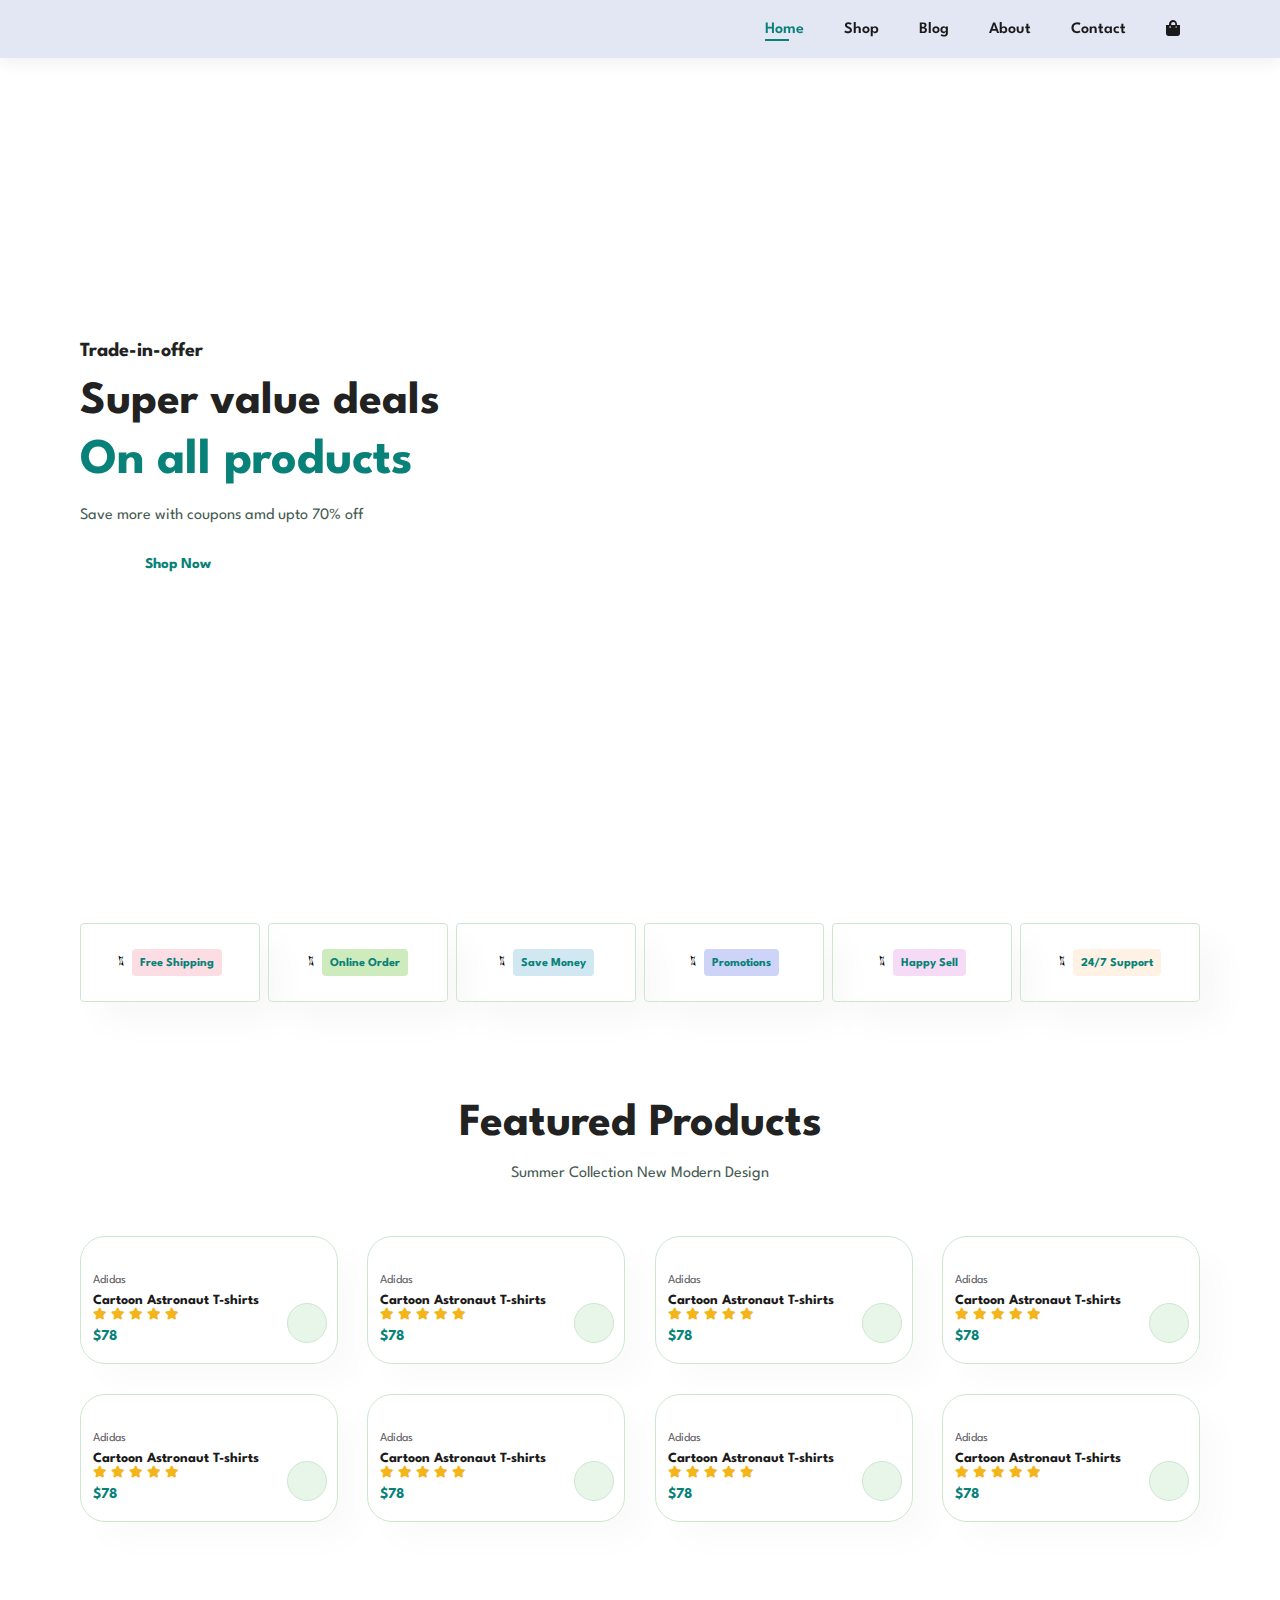
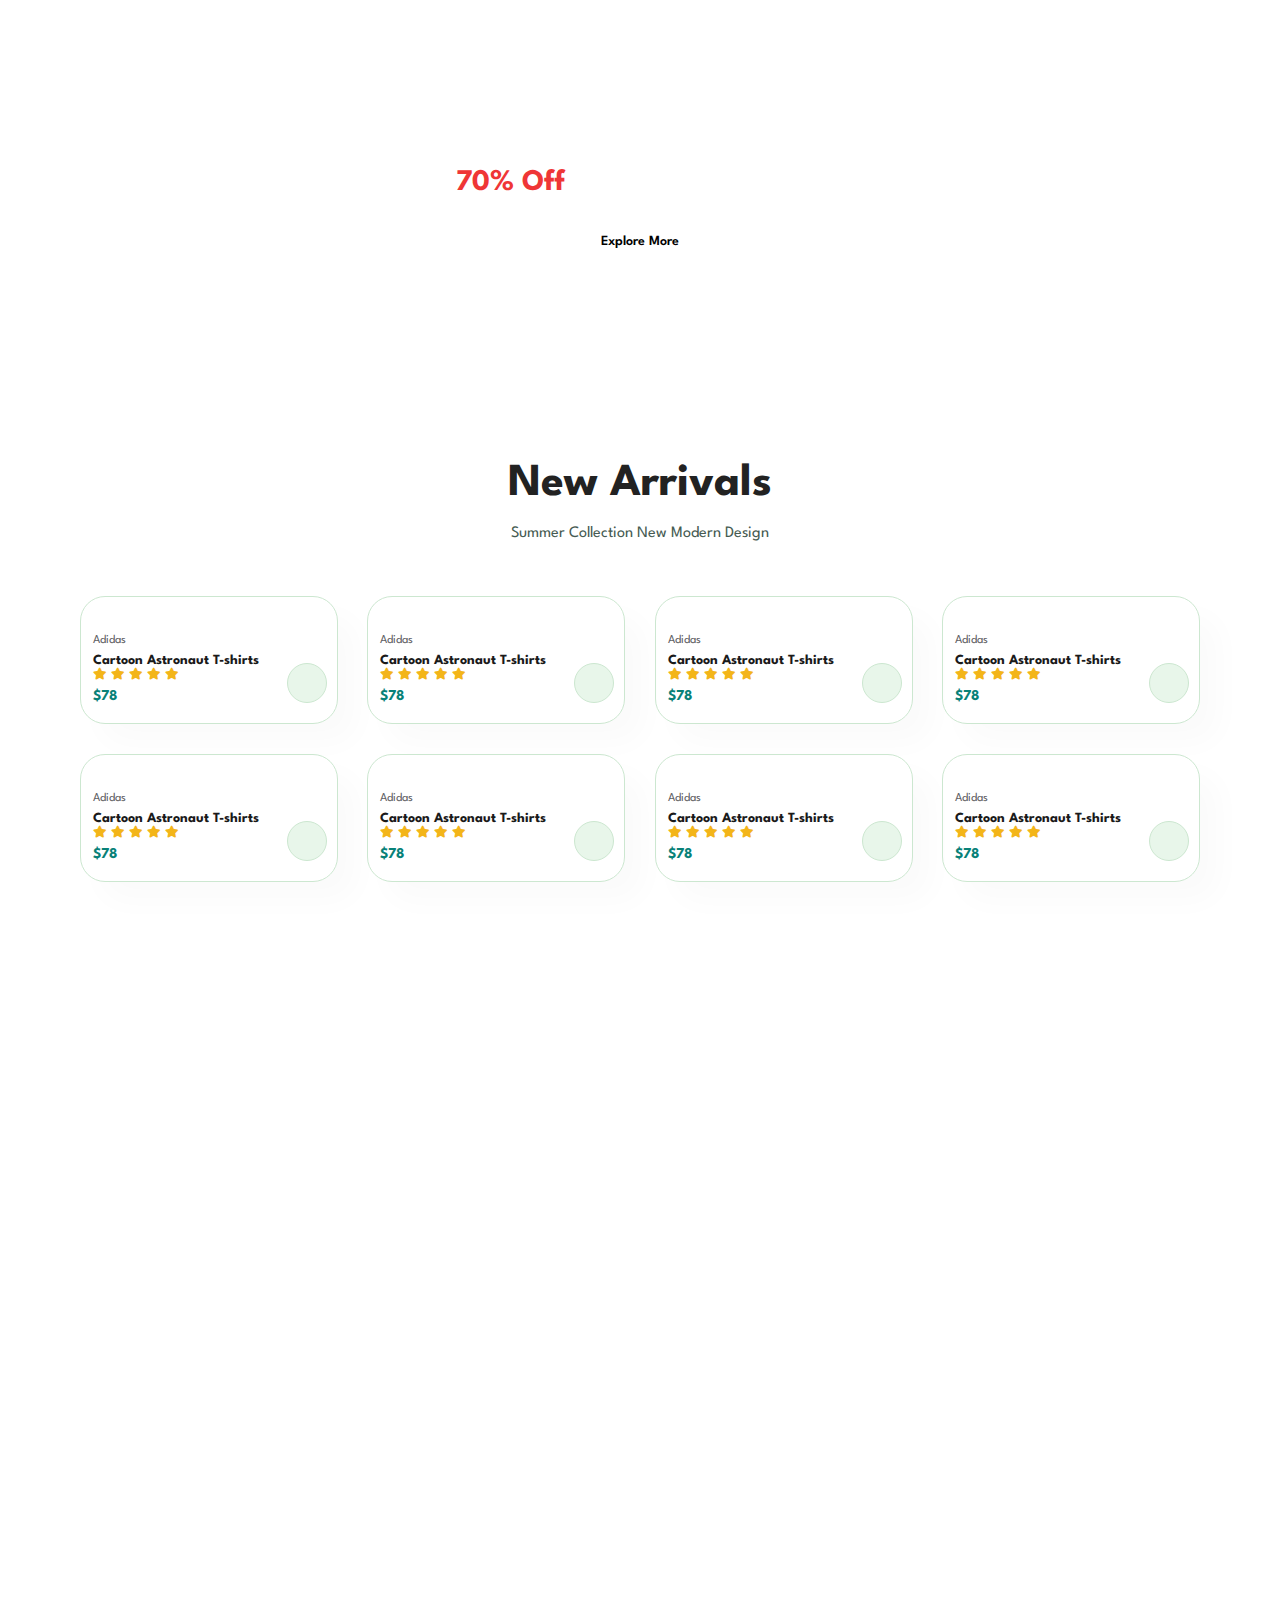
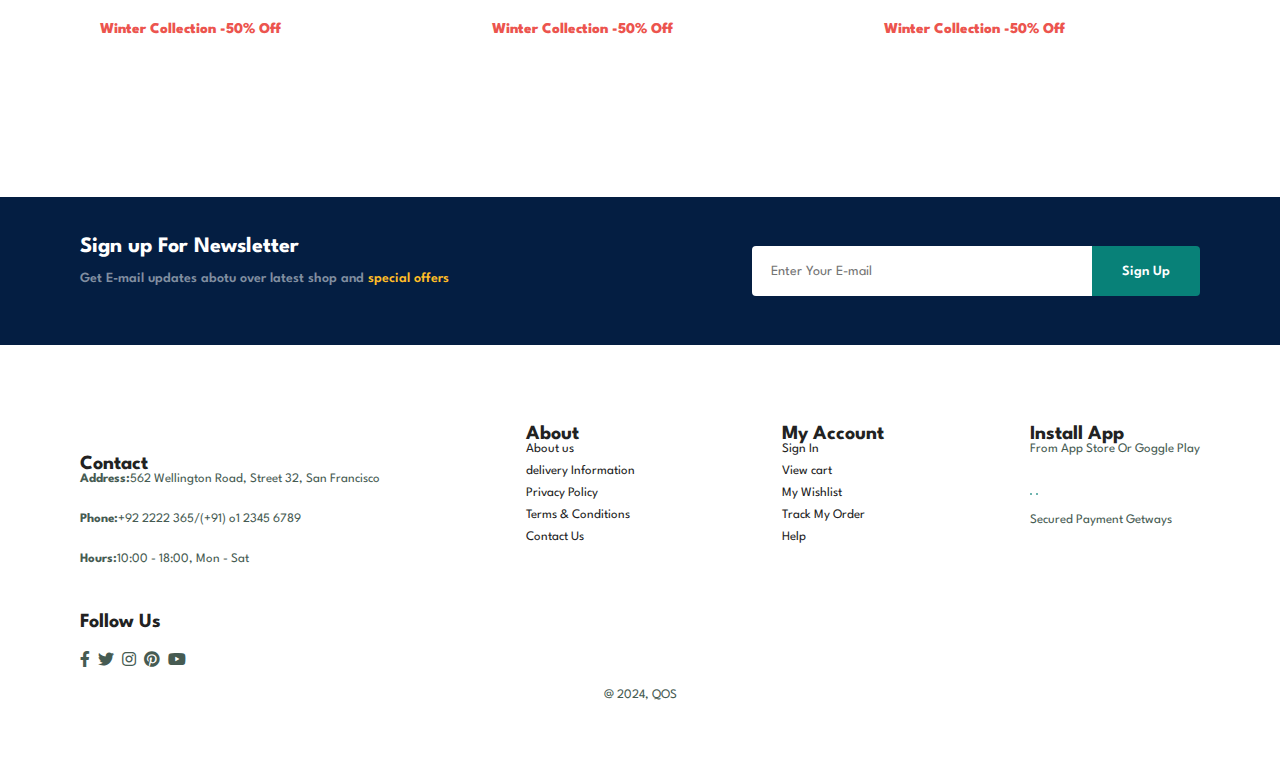
==== index.html @ 855ad530 "Add files via upload" ====
<!DOCTYPE html>
<html lang="en">

    <head>
        <meta charset="UTF-8">
        <meta http-equiv="X-UA-Compatible" content="IE=edge">
        <meta name="viewport" content="width=device-width, initial-scale=1.0">
        <title>Tech2etc Ecommerce Tutorial</title>
        <link rel="stylesheet" href="https://cdnjs.cloudflare.com/ajax/libs/font-awesome/6.5.1/css/all.min.css"/>
        <link rel="stylesheet" href="https://cdnjs.cloudflare.com/ajax/libs/font-awesome/6.5.1/css/all.min.css" integrity="sha512-DTOQO9RWCH3ppGqcWaEA1BIZOC6xxalwEsw9c2QQeAIftl+Vegovlnee1c9QX4TctnWMn13TZye+giMm8e2LwA==" crossorigin="anonymous" referrerpolicy="no-referrer" />
        <link rel="stylesheet" href="https://pro.fontawesome.com/releases/v5.10.0/css/all.css" />
        <link rel="stylesheet" href="style.css">
    </head>

    <body>
        <!-- header sectiom statrts -->
        <section id="header">
            <a href="#"><img src="img/logo.png" class="logo" alt=""></a>
            <div>
                <ul id="navbar">
                    <li><a class="active" href="index.html">Home</a></li>
                    <li><a href="shop.html">Shop</a></li>
                    <li><a href="blog.html">Blog</a></li>
                    <li><a href="about.html">About</a></li>
                    <li><a href="contact.html">Contact</a></li>
                    <li id="lg-bag"><a href="cart.html"><i class="fa fa-shopping-bag" ></i></a></li>
                    <a href="#" id="close"><i class="far fa-times"></i></a>
                </ul>
            </div>
            <div class="mobile">
                <a href="cart.html"><i class="fa fa-shopping-bag" ></i></a>
                <i id="bar" class="fas fa-outdent"></i>
            </div>
        </section>
        <!-- hero section statrts -->
        <section id="hero">
            <h4>Trade-in-offer</h4>
            <h2>Super value deals</h2>
            <h1>On all products</h1>
            <p>Save more with coupons amd upto 70% off</p>
            <button>Shop Now</button>
        </section>
        <!-- feature secttion statrts -->
        <section id="feature" class="section-p1 ">
            <div class="fa-box">
                <img src="img/features/f1.png" alt="">
                <h6>Free Shipping</h6>
            </div>
            <div class="fa-box">
                <img src="img/features/f2.png" alt="">
                <h6>Online Order</h6>
            </div>
            <div class="fa-box">
                <img src="img/features/f3.png" alt="">
                <h6>Save Money</h6>
            </div>
            <div class="fa-box">
                <img src="img/features/f4.png" alt="">
                <h6>Promotions</h6>
            </div>
            <div class="fa-box">
                <img src="img/features/f5.png" alt="">
                <h6>Happy Sell</h6>
            </div>
            <div class="fa-box">
                <img src="img/features/f6.png" alt="">
                <h6>24/7 Support</h6>
            </div>
        </section>
        <!-- products section statrts -->
        <section id="product1" class="section-p1 ">
            <h2>Featured Products</h2>
            <p>Summer Collection New Modern Design</p>
            <div class="pro-container">
                <div class="pro">
                    <img src="img/products/f1.jpg" alt="">
                    <div class="des">
                        <span>Adidas</span>
                        <h5>Cartoon Astronaut T-shirts</h5>
                        <div class="star">
                            <i class="fa fa-star"></i>
                            <i class="fa fa-star"></i>
                            <i class="fa fa-star"></i>
                            <i class="fa fa-star"></i>
                            <i class="fa fa-star"></i>
                        </div>
                        <h4>$78</h4>
                    </div>
                    <a href="#" ><i class="fa fa-shopping-cart cart" ></i></a>
                </div>
                <div class="pro">
                    <img src="img/products/f2.jpg" alt="">
                    <div class="des">
                        <span>Adidas</span>
                        <h5>Cartoon Astronaut T-shirts</h5>
                        <div class="star">
                            <i class="fa fa-star"></i>
                            <i class="fa fa-star"></i>
                            <i class="fa fa-star"></i>
                            <i class="fa fa-star"></i>
                            <i class="fa fa-star"></i>
                        </div>
                        <h4>$78</h4>
                    </div>
                    <a href="#" ><i class="fa fa-shopping-cart cart" ></i></a>
                </div>
                <div class="pro">
                    <img src="img/products/f3.jpg" alt="">
                    <div class="des">
                        <span>Adidas</span>
                        <h5>Cartoon Astronaut T-shirts</h5>
                        <div class="star">
                            <i class="fa fa-star"></i>
                            <i class="fa fa-star"></i>
                            <i class="fa fa-star"></i>
                            <i class="fa fa-star"></i>
                            <i class="fa fa-star"></i>
                        </div>
                        <h4>$78</h4>
                    </div>
                    <a href="#" ><i class="fa fa-shopping-cart cart" ></i></a>
                </div>
                <div class="pro">
                    <img src="img/products/f4.jpg" alt="">
                    <div class="des">
                        <span>Adidas</span>
                        <h5>Cartoon Astronaut T-shirts</h5>
                        <div class="star">
                            <i class="fa fa-star"></i>
                            <i class="fa fa-star"></i>
                            <i class="fa fa-star"></i>
                            <i class="fa fa-star"></i>
                            <i class="fa fa-star"></i>
                        </div>
                        <h4>$78</h4>
                    </div>
                    <a href="#" ><i class="fa fa-shopping-cart cart" ></i></a>
                </div>
                <div class="pro">
                    <img src="img/products/f5.jpg" alt="">
                    <div class="des">
                        <span>Adidas</span>
                        <h5>Cartoon Astronaut T-shirts</h5>
                        <div class="star">
                            <i class="fa fa-star"></i>
                            <i class="fa fa-star"></i>
                            <i class="fa fa-star"></i>
                            <i class="fa fa-star"></i>
                            <i class="fa fa-star"></i>
                        </div>
                        <h4>$78</h4>
                    </div>
                    <a href="#" ><i class="fa fa-shopping-cart cart" ></i></a>
                </div>
                <div class="pro">
                    <img src="img/products/f6.jpg" alt="">
                    <div class="des">
                        <span>Adidas</span>
                        <h5>Cartoon Astronaut T-shirts</h5>
                        <div class="star">
                            <i class="fa fa-star"></i>
                            <i class="fa fa-star"></i>
                            <i class="fa fa-star"></i>
                            <i class="fa fa-star"></i>
                            <i class="fa fa-star"></i>
                        </div>
                        <h4>$78</h4>
                    </div>
                    <a href="#" ><i class="fa fa-shopping-cart cart" ></i></a>
                </div>
                <div class="pro">
                    <img src="img/products/f7.jpg" alt="">
                    <div class="des">
                        <span>Adidas</span>
                        <h5>Cartoon Astronaut T-shirts</h5>
                        <div class="star">
                            <i class="fa fa-star"></i>
                            <i class="fa fa-star"></i>
                            <i class="fa fa-star"></i>
                            <i class="fa fa-star"></i>
                            <i class="fa fa-star"></i>
                        </div>
                        <h4>$78</h4>
                    </div>
                    <a href="#" ><i class="fa fa-shopping-cart cart" ></i></a>
                </div>
                <div class="pro">
                    <img src="img/products/f8.jpg" alt="">
                    <div class="des">
                        <span>Adidas</span>
                        <h5>Cartoon Astronaut T-shirts</h5>
                        <div class="star">
                            <i class="fa fa-star"></i>
                            <i class="fa fa-star"></i>
                            <i class="fa fa-star"></i>
                            <i class="fa fa-star"></i>
                            <i class="fa fa-star"></i>
                        </div>
                        <h4>$78</h4>
                    </div>
                    <a href="#" ><i class="fa fa-shopping-cart cart" ></i></a>
                </div>
            </div>
        </section>
        <!-- banner1 section statrts -->
        <section id="banner" class="section-m1 ">
            <h4>Repair Services</h4>
            <h2>Up to <span>70% Off</span>  All T-shirts & Accessories</h2>
            <button class="normal">Explore More</button>
        </section>
         <!-- New Arrival section statrts -->
        <section id="product1" class="section-p1 ">
                    <h2>New Arrivals</h2>
                    <p>Summer Collection New Modern Design</p>
                    <div class="pro-container">
                        <div class="pro" onclick="window.location.href='sproduct.html';">
                            <img src="img/products/n1.jpg" alt="">
                            <div class="des">
                                <span>Adidas</span>
                                <h5>Cartoon Astronaut T-shirts</h5>
                                <div class="star">
                                    <i class="fa fa-star"></i>
                                    <i class="fa fa-star"></i>
                                    <i class="fa fa-star"></i>
                                    <i class="fa fa-star"></i>
                                    <i class="fa fa-star"></i>
                                </div>
                                <h4>$78</h4>
                            </div>
                            <a href="#" ><i class="fa fa-shopping-cart cart" ></i></a>
                        </div>
                        <div class="pro">
                            <img src="img/products/n2.jpg" alt="">
                            <div class="des">
                                <span>Adidas</span>
                                <h5>Cartoon Astronaut T-shirts</h5>
                                <div class="star">
                                    <i class="fa fa-star"></i>
                                    <i class="fa fa-star"></i>
                                    <i class="fa fa-star"></i>
                                    <i class="fa fa-star"></i>
                                    <i class="fa fa-star"></i>
                                </div>
                                <h4>$78</h4>
                            </div>
                            <a href="#" ><i class="fa fa-shopping-cart cart" ></i></a>
                        </div>
                        <div class="pro">
                            <img src="img/products/n3.jpg" alt="">
                            <div class="des">
                                <span>Adidas</span>
                                <h5>Cartoon Astronaut T-shirts</h5>
                                <div class="star">
                                    <i class="fa fa-star"></i>
                                    <i class="fa fa-star"></i>
                                    <i class="fa fa-star"></i>
                                    <i class="fa fa-star"></i>
                                    <i class="fa fa-star"></i>
                                </div>
                                <h4>$78</h4>
                            </div>
                            <a href="#" ><i class="fa fa-shopping-cart cart" ></i></a>
                        </div>
                        <div class="pro">
                            <img src="img/products/n4.jpg" alt="">
                            <div class="des">
                                <span>Adidas</span>
                                <h5>Cartoon Astronaut T-shirts</h5>
                                <div class="star">
                                    <i class="fa fa-star"></i>
                                    <i class="fa fa-star"></i>
                                    <i class="fa fa-star"></i>
                                    <i class="fa fa-star"></i>
                                    <i class="fa fa-star"></i>
                                </div>
                                <h4>$78</h4>
                            </div>
                            <a href="#" ><i class="fa fa-shopping-cart cart" ></i></a>
                        </div>
                        <div class="pro">
                            <img src="img/products/n5.jpg" alt="">
                            <div class="des">
                                <span>Adidas</span>
                                <h5>Cartoon Astronaut T-shirts</h5>
                                <div class="star">
                                    <i class="fa fa-star"></i>
                                    <i class="fa fa-star"></i>
                                    <i class="fa fa-star"></i>
                                    <i class="fa fa-star"></i>
                                    <i class="fa fa-star"></i>
                                </div>
                                <h4>$78</h4>
                            </div>
                            <a href="#" ><i class="fa fa-shopping-cart cart" ></i></a>
                        </div>
                        <div class="pro">
                            <img src="img/products/n6.jpg" alt="">
                            <div class="des">
                                <span>Adidas</span>
                                <h5>Cartoon Astronaut T-shirts</h5>
                                <div class="star">
                                    <i class="fa fa-star"></i>
                                    <i class="fa fa-star"></i>
                                    <i class="fa fa-star"></i>
                                    <i class="fa fa-star"></i>
                                    <i class="fa fa-star"></i>
                                </div>
                                <h4>$78</h4>
                            </div>
                            <a href="#" ><i class="fa fa-shopping-cart cart" ></i></a>
                        </div>
                        <div class="pro">
                            <img src="img/products/n7.jpg" alt="">
                            <div class="des">
                                <span>Adidas</span>
                                <h5>Cartoon Astronaut T-shirts</h5>
                                <div class="star">
                                    <i class="fa fa-star"></i>
                                    <i class="fa fa-star"></i>
                                    <i class="fa fa-star"></i>
                                    <i class="fa fa-star"></i>
                                    <i class="fa fa-star"></i>
                                </div>
                                <h4>$78</h4>
                            </div>
                            <a href="#" ><i class="fa fa-shopping-cart cart" ></i></a>
                        </div>
                        <div class="pro">
                            <img src="img/products/n8.jpg" alt="">
                            <div class="des">
                                <span>Adidas</span>
                                <h5>Cartoon Astronaut T-shirts</h5>
                                <div class="star">
                                    <i class="fa fa-star"></i>
                                    <i class="fa fa-star"></i>
                                    <i class="fa fa-star"></i>
                                    <i class="fa fa-star"></i>
                                    <i class="fa fa-star"></i>
                                </div>
                                <h4>$78</h4>
                            </div>
                            <a href="#" ><i class="fa fa-shopping-cart cart" ></i></a>
                        </div>
                    </div>
        </section>
        <!-- banner2 section statrts -->
        <section id="sm-banner" class="section-p1 ">
            <div class="banner-box">
                <h4>Crazy Deals</h4>
                <h2>Buy 1 get 1 Free</h2>
                <span>The best classic dress is on sale at cara</span>
                <button class="white">Learn More</button>
            </div>
            <div class="banner-box banner-box2">
                <h4>Spring/Summer</h4>
                <h2>Upcomming Season</h2>
                <span>The best classic dress is on sale at cara</span>
                <button class="white">Collection</button>
            </div>
        </section>
        <!-- banner3 section statrts -->
        <section id="banner3">
            <div class="banner-box">
                <h2>Seasonal Sale</h2>
                <h3>Winter Collection -50% Off</h3>
            </div>
            <div class="banner-box banner-box2">
                <h2>New Footwear Colection</h2>
                <h3>Winter Collection -50% Off</h3>
            </div>
            <div class="banner-box banner-box3">
                <h2>T-shirts</h2>
                <h3>Winter Collection -50% Off</h3>
            </div>
        </section>
        <!-- newsletter section statrts -->
        <section id="newsletter" class="section-p1 section-m1">
            <div class="newstext">
                <h4>Sign up For Newsletter</h4>
                <p>Get E-mail updates abotu over latest shop and <span>special offers</span></p>
            </div>
            <div class="form">
                <input type="text" placeholder="Enter Your E-mail">
                <button class="normal">Sign Up</button>
            </div>
        </section>
         <!-- footer section statrts -->
         <footer class="section-p1">
            <div class="col">
                <img class="logo" src="img/logo.png" alt="">
                <h4>Contact</h4>
                <p><strong>Address:</strong>562 Wellington Road, Street 32, San Francisco</p>
                <p><strong>Phone:</strong>+92 2222 365/(+91) o1 2345 6789</p>
                <p><strong>Hours:</strong>10:00 - 18:00, Mon - Sat</p>
                <div class="follow">
                    <h4>Follow Us</h4>
                    <div class="icons">
                        <i class="fab fa-facebook-f" aria-hidden="true"></i>
                        <i class="fab fa-twitter" aria-hidden="true"></i>
                        <i class="fab fa-instagram" aria-hidden="true"></i>
                        <i class="fab fa-pinterest" aria-hidden="true"></i>
                        <i class="fab fa-youtube" aria-hidden="true"></i>
                    </div>
                </div>
            </div>
            <div class="col">
                <h4>About</h4>
                <a href="#">About us</a>
                <a href="#">delivery Information</a>
                <a href="#">Privacy Policy</a>
                <a href="#">Terms & Conditions</a>
                <a href="#">Contact Us</a>
            </div>
            <div class="col">
                <h4>My Account</h4>
                <a href="#">Sign In</a>
                <a href="#">View cart</a>
                <a href="#">My Wishlist</a>
                <a href="#">Track My Order</a>
                <a href="#">Help</a>
            </div>
            <div class="col install">
                <h4>Install App</h4>
                <p>From App Store Or Goggle Play</p>
                <div class="row">
                    <img src="img/pay/app.jpg" alt="">
                    <img src="img/pay/play.jpg" alt="">
                </div>
                <p>Secured Payment Getways</p>
                <img src="img/pay/pay.png" alt="">
            </div>
            <div class="copyright">
                <p>@ 2024, QOS</p>
            </div>
         </footer>

        <script src="script.js"></script>
    </body>

</html>
---- style.css ----
@import url("https://fonts.googleapis.com/css2?family=Spartan:wght@100;200;300;400;500;600;700;800;900&display=swap");
* {
  margin: 0;
  padding: 0;
  box-sizing: border-box;
  font-family: "Spartan", sans-serif;
}

html {
  scroll-behavior: smooth;
}

/* Global Styles */

h1 {
  font-size: 50px;
  line-height: 64px;
  color: #222;
}

h2 {
  font-size: 46px;
  line-height: 54px;
  color: #222;
}

h4 {
  font-size: 20px;
  color: #222;
}

h6 {
  font-weight: 700;
  font-size: 12px;
}

p {
  font-size: 16px;
  color: #465b52;
  margin: 15px 0 20px 0;
}

.section-p1 {
  padding: 40px 80px;
}

.section-m1 {
  margin: 40px 0;
}
button.normal{
  font-size: 14px;
  font-weight: 600;
  padding: 15px 30px;
  color: #000;
  background-color: #fff;
  border-radius: 4px;
  cursor: pointer;
  border: none;
  outline: none;
  transition: 0.2s;
}
button.white{
  font-size: 13px;
  font-weight: 600;
  padding: 11px 18px;
  color: #fff;
  background-color: transparent;
  cursor: pointer;
  border: 1px solid #fff;
  outline: none;
  transition: 0.2s;
}
body {
  width: 100%;
}
/* Home page */
/* header sections css */
#header{
  display: flex;
  align-items: center;
  justify-content: space-between;
  padding: 20px 80px;
  background: #e3e6f3;
  box-shadow: 0 5px 15px rgb(0,0,0,0.06); 
  z-index: 999;
  position: sticky;
  top: 0;
  left: 0;
}
#navbar{
  display: flex;
  align-items: center;
  justify-content: center;
}
#navbar li{
  list-style: none;
  padding: 0 20px;
  position: relative;
}
#navbar li a{
  text-decoration: none;
  font-size: 16px;
  font-weight: 600;
  color: #1a1a1a;
  transition: 0.3s ease;
}
#navbar li a:hover,
#navbar li a.active{
  color: #088178
}
#navbar li a:hover::after,
#navbar li a.active::after{
  content: '';
  width: 30%;
  height: 2px;
  background: #088178;
  position: absolute;
  bottom: -4px;
  left: 20px;
}
.mobile{
  display: none;
  align-items: center;
}
#close{
  display: none;
}
/* home page css */
/* hero section css */
#hero{
  background-image: url(img/hero4.png);
  height: 90vh;
  width: 100%;
  background-size: cover;
  background-position: top 25% right 0;
  padding: 0 80px;
  display: flex;
  flex-direction: column;
  align-items: flex-start;
  justify-content: center;
}
#hero h4{
  padding-bottom: 15px;
}
#hero h1{
  color: #088178;
}
#hero button{
  background-image: url(img/button.png);
  background-color: transparent;
  color: #088178;
  border: 0;
  padding: 14px 80px 14px 65px;
  background-repeat: no-repeat;
  cursor: pointer;
  font-weight: 700;
  font-size: 15px;
}
/* feature section css */
#feature{
  display: flex;
  align-items: center;
  justify-content: space-between;
  flex-wrap: wrap;
}
#feature .fa-box{
  width: 180px;
  text-align: center;
  padding: 25px 15px;
  box-shadow: 20px 20px 34px rgb(0,0,0,0.03);
  border: 1px solid #cce7d0;
  border-radius: 4px;
  margin: 15px 0;
}
#feature .fa-box img{
  width: 100%;
  margin-bottom: 10px;
}
#feature .fa-box:hover{
  box-shadow: 10px 10px 54px rgb(70, 62, 221, 0.1);
}
#feature .fa-box h6{
  display: inline-block;
  padding: 9px 8px 6px 8px;
  line-height: 1;
  border-radius: 4px;
  color: #088178;
  background-color: #fddde4;
}
#feature .fa-box:nth-child(2) h6{
  background-color: #cdebbc;
}
#feature .fa-box:nth-child(3) h6{
  background-color: #d1e8f2;
}
#feature .fa-box:nth-child(4) h6{
  background-color: #cdd4f8;
}
#feature .fa-box:nth-child(5) h6{
  background-color: #f6dbf6;
}
#feature .fa-box:nth-child(6) h6{
  background-color: #fff2e5;
}
/* product section css */
#product1 .pro-container{
  display: flex;
  justify-content: space-between;
  padding-top: 20px;
  flex-wrap: wrap;
}
#product1{
  text-align: center;
}
#product1 .pro{
  width: 23%;
  min-width: 250px;
  padding: 10px 12px;
  border: 1px solid #cce7d0;
  border-radius: 25px;
  cursor: pointer;
  box-shadow: 20px 20px 30px rgb(0, 0, 0, 0.02);
  margin: 15px 0;
  transition: 0.2s ease;
  position: relative;
}
#product1 .pro:hover{
  box-shadow: 20px 20px 30px rgb(0, 0, 0, 0.06);
}
#product1 .pro img{
  width: 100%;
  border-radius: 20px;
}
#product1 .pro .des{
  text-align: start;
  padding: 10px 0;
}
#product1 .pro .des span{
  color: #606063;
  font-size: 12px;
}
#product1 .pro .des h5{
  padding-top: 7px;
  color: #1a1a1a;
  font-size: 14px;
}
#product1 .pro .des i{
  font-size: 12px;
  color: rgb(243, 181, 25);
}
#product1 .pro .des h4{
  padding-top: 7px;
  font-size: 15px;
  font-weight: 700;
  color: #088178;
}
#product1 .pro .cart{
  width: 40px;
  height: 40px;
  line-height: 40px;
  border-radius: 50px;
  background-color: #e8f6ea;
  font-weight: 500;
  color: #088178;
  border: 1px solid #cce7d0;
  position: absolute;
  bottom: 20px;
  right: 10px;
}
/* banner section css */
#banner{
  display: flex;
  flex-direction: column;
  justify-content: center;
  align-items: center;
  text-align: center;
  background-image: url(img/banner/b2.jpg);
  width: 100%;
  height: 40vh;
  background-size: cover;
  background-position: center;
}
#banner h4{
  color: #fff;
  font-size: 16px;
}
#banner h2{
  color: #fff;
  font-size: 30px;
  padding: 10px 0;
}
#banner h2 span{
  color: #ef3636;
}
#banner button:hover{
  background: #088178;
  color: #fff;
}
/* banner2 css */
#sm-banner{
  display: flex;
  justify-content: space-between;
  flex-wrap: wrap;
}

#sm-banner .banner-box{
  display: flex;
  flex-direction: column;
  justify-content: center;
  align-items: flex-start;
  background-image: url(img/banner/b17.jpg);
  min-width:535px;
  height: 50vh;
  background-size: cover;
  background-position: center;
  padding: 30px;
}
#sm-banner .banner-box2{
  background-image: url(img/banner/b10.jpg);
}
#sm-banner h4{
  color: #fff;
  font-size: 20px;
  font-weight: 300;
}
#sm-banner h2{
  color: #fff;
  font-size: 28px;
  font-weight: 800;
}
#sm-banner span{
  color: #fff;
  font-size: 14px;
  font-weight: 500;
  padding-bottom: 15px;
}
#sm-banner .banner-box:hover button{
  background: #088178;
  border: 1px solid #088178;
}
/* banner3 css */
#banner3{
  display: flex;
  justify-content: space-between;
  flex-wrap: wrap;
  padding: 0 80px;
}
#banner3 .banner-box{
  display: flex; 
  flex-direction: column;
  justify-content: center;
  align-items: flex-start;
  background-image: url(img/banner/b7.jpg);
  min-width:30%;
  height: 30vh;
  background-size: cover;
  background-position: center;
  padding: 20px;
  margin-bottom: 20px;
}
#banner3 .banner-box2{
  background-image: url(img/banner/b4.jpg);
}
#banner3 .banner-box3{
  background-image: url(img/banner/b18.jpg);
}
#banner3 h2{
  color: #fff;
  font-weight: 900;
  font-size: 22px;
}
#banner3 h3{
  color: #ec544e;
  font-weight: 800;
  font-size: 15px;
}
/* newsletter section css */
#newsletter{
  display: flex;
  justify-content: space-between;
  flex-wrap: wrap;
  align-items: center;
  background-image: url(img/banner/b14.png);
  background-repeat: no-repeat;
  background-position: 20% 30%;
  background-color: #041e42;
}
#newsletter h4{
  font-size: 22px;
  font-weight: 700;
  color: #fff;
}
#newsletter p{
  font-size: 14px;
  font-weight: 600;
  color: #818ea0;
}
#newsletter p span{
  color: #ffbd27;
}
#newsletter .form{
  display: flex;
  width: 40%;
}
#newsletter input{
  height: 3.125rem;
  padding: 0 1.25em;
  font-size: 14px;
  width: 100%;
  border: 1px solid transparent;
  border-radius: 4px;
  outline: none;
  border-top-right-radius: 0;
  border-bottom-right-radius: 0;
}
#newsletter button{
  background-color: #088178;
  color: #fff;
  white-space: nowrap;
  border-top-left-radius: 0;
  border-bottom-left-radius: 0;
}
/* footer section css */
footer{
  display: flex;
  flex-wrap: wrap;
  justify-content: space-between;
}
footer .col{
  display: flex;
  flex-direction: column;
  align-items: flex-start;
  margin-bottom: 20px;
}
footer .logo{
  margin-bottom: 30px;
}
footer p{
  font-size: 14px;
  padding-bottom: 20px;
}
footer p{
  font-size: 13px;
  margin: 0 0 8px 0;
}
footer a{
  font-size: 13px;
  text-decoration: none;
  color: #222;
  margin-bottom: 10px;
}
footer .follow{
  margin-top: 20px;
}
footer .follow i{
  color: #465b52;
  padding-right: 4px;
  cursor: pointer;
}
footer .install .row img{
  border: 1px solid #088178;
  border-radius: 6px;
}
footer .col .icons{
  padding-top: 20px;
}
footer .install img{
  margin: 10px 0 15px 0;
}
footer .follow i:hover,
footer a:hover{
  color: #088178;
}
footer .copyright{
  width: 100%;
  text-align: center;
}
/* Shop Page */
/* page-header css */
#page-header{
  background-image: url(img/banner/b1.jpg);
  width: 100%;
  height: 40vh;
  background-size: cover;
  display: flex;
  justify-content: center;
  text-align: center;
  flex-direction: column;
  padding: 14px;
}
#page-header h2,
#page-header p{
  color: #fff;
}
#pagination{
  text-align: center;
}
#pagination a{
  text-decoration: none;
  padding: 15px 20px;
  background-color: #088178;
  border-radius: 4px;
  color: #fff;
  font-weight: 600;
}
#pagination a i{
  font-size: 16px;
  font-weight: 600;
}
/* prodetails css */
#prodetails{
  display: flex;
  margin-top: 20px;
}
#prodetails .single-pro-image{
  width: 40%;
  margin-right: 50px;
}
.small-img-group{
  display: flex;
  justify-content: space-between;
}
.small-image-col{
  flex-basis: 24%;
  cursor: pointer;
}
#prodetails .single-pro-details{
  width: 50%;
  padding-top: 30px;
}
#prodetails .single-pro-details h4{
  padding: 40px 0 20px 0;
}
#prodetails .single-pro-details h2{
  font-size: 26px;
}
#prodetails .single-pro-details select{
  display: block;
  padding: 5px 10px;
  margin-bottom: 10px;
}
#prodetails .single-pro-details input{
  width: 50px;
  height: 47px;
  padding-left: 10px;
  font-size: 16px;
  margin-right: 10px;
}
#prodetails .single-pro-details input:focus{
  outline: none;
}
#prodetails .single-pro-details button{
  background: #088178;
  color: #fff;
}
#prodetails .single-pro-details span{
  line-height: 25px;
}
/* blog sec css */
#page-header.blog-header{
  background-image: url(img/banner/b19.jpg);
}
#blog{
  padding: 150px 150px 0 150px;
}
#blog .blog-box{
  display: flex;
  align-items: center;
  width: 100%;
  position: relative;
  padding-bottom: 90px;
}
#blog .blog-img{
  width: 50%;
  margin-right: 40px;
}
#blog img{
  width: 100%;
  height: 300px;
  object-fit: cover;
}
#blog .blog-details{
  width: 50%;
}
#blog .blog-details a{
  text-decoration: none;
  font-size: 11px;
  color: #000;
  font-weight: 700;
  position: relative;
  transition: 0.3s;
}
#blog .blog-details a::after{
  content: '';
  width: 50px;
  height: 2px;
  background-color: #000;
  position: absolute;
  top: 4px;
  right: -60px;
}
#blog .blog-details a:hover{
  color: #088178;
}
#blog .blog-details a:hover::after{
  background-color: #088178;
}
#blog .blog-box h1{
  position: absolute;
  top: -40px;
  left: 0;
  font-size: 70px;
  font-weight: 700;
  color: #c9cbce;
  z-index: -9;
}
/* about page css */
#page-header.about-header{
  background-image: url(img/about/banner.png);
}
#about-head{
  display: flex;
  align-items: center;
}
#about-head img{
  width: 50%;
  height: auto;
}
#about-head div{
  padding-left: 40px;
}
#about-app{
  text-align: center;
}
#about-app .video{
  width: 70%;
  height: 100%;
  margin: 30px auto 0 auto;
}
#about-app .video video{
  width: 100%;
  height: 100%;
  border-radius: 20px;
}
/* contacts css */
#contact-details{
  display: flex;
  align-items: center;
  justify-content: space-between;
}
#contact-details .details{
  width: 40%;
}
#contact-details .details span{
  font-size: 12px;
}
#contact-details .details h2{
  font-size: 26px;
  line-height: 30px;
  padding: 20px 0;
}
#contact-details .details h3{
  font-size: 16px;
  padding-bottom: 15px;
}
#contact-details .details li{
  list-style: none;
  display: flex;
  padding: 10px 0;
}
#contact-details .details li i{
  font-size: 14px;
  padding-right: 22px;
}
#contact-details .details li p{
  margin: 0;
  font-size: 14px;
}
#contact-details .map{
  width: 55%;
  height: 400px;
}
#contact-details .map iframe{
  width: 100%;
  height: 100%;
}
/* form-details css */
#form-details{
  display: flex;
  justify-content: space-between;
  margin: 30px;
  padding: 80px;
  border: 1.5px solid #e1e1e1;
}
#form-details form{
  width: 65%;
  display: flex;
  flex-direction: column;
  align-items: flex-start;
}
#form-details form span{
  font-size: 12px;
}
#form-details form h2{
  font-size: 26px;
  line-height: 35px;
  padding: 20px 0;
}
#form-details form input,
#form-details form textarea{
  width: 100%;
  padding: 12px 15px;
  outline: none;
  margin-bottom: 20px;
  border: 1.5px solid #e1e1e1;
}
#form-details form button{
  background-color: #088178;
  color: #fff;
}
#form-details .people div{
  padding-bottom: 25px;
  display: flex;
  align-items: flex-start;
}
#form-details .people div img{
  width: 65px;
  height: 65px;
  object-fit: cover;
  margin-right: 15px;
}
#form-details .people div p{
  margin: 0;
  font-size: 13px;
  line-height: 25px;
}
#form-details .people div p span{
  display: block;
  font-size: 16px;
  font-weight: 600;
  color: #000;
}
/* .cart page css */
#cart{
  overflow-x: auto;
}
#cart table{
  width: 100%;
  border-collapse: collapse;
  table-layout: fixed;
  white-space: nowrap;
}
#cart table img{
  width: 70px;
}
#cart table td:nth-child(1){
  width: 100px;
  text-align: center;
}
#cart table td:nth-child(2){
  width: 150px;
  text-align: center;
}
#cart table td:nth-child(3){
  width: 250px;
  text-align: center;
}
#cart table td:nth-child(4),
#cart table td:nth-child(5),
#cart table td:nth-child(6){
  width: 150px;
  text-align: center;
}
#cart table td:nth-child(5) input{
  width: 70px;
  padding: 10px 5px 10px 15px;
}
#cart table thead{
  border: 1px solid #e2e9e1;
  border-left: none;
  border-right: none;
}
#cart table thead td{
  font-weight: 700;
  text-transform: uppercase;
  font-size: 13px;
  padding: 18px 0;
}
#cart table tbody tr td{
  padding-top: 15px;
}
#cart table tbody td{
  font-size: 13px;
}
#cart-add{
  display: flex;
  flex-wrap: wrap;
  justify-content: space-between;
}
#coupon{
  width: 50%;
  margin-bottom: 30px;
}
#coupon h3{
  padding-bottom: 15px;
}
#coupon input{
  padding: 10px 20px;
  outline: none;
  width: 60%;
  margin-right: 10px;
  border: 1px solid #e2e9e1;
}
#coupon button{
  background-color: #088178;
  color: #fff;
  padding: 12px 20px;
}
#subtotal{
  width: 50%;
  margin-bottom: 30px;
  border: 1px solid #e2e9e1;
  padding: 30px;
}
#subtotal h3{
  padding-bottom: 15px;
}
#subtotal table{
  border-collapse: collapse;
  width: 100%;
  margin-bottom: 20px;
}
#subtotal table td{
  width: 50%;
  font-size: 13px;
  border: 1px solid #e2e9e1;
  padding: 10px;
}
#subtotal button{
  background-color: #088178;
  color: #fff;
  padding: 12px 20px;
}






/* media qureis css */
@media (max-width:799px){
  .section-p1 {
    padding: 40px 40px;
  }
  #navbar{
    display: flex;
    flex-direction: column;
    align-items: flex-start;
    justify-content: flex-start;
    position: fixed;
    top: 0;
    right: -300px;
    height: 100vh;
    width: 300px;
    background-color: #e3e6f3;
    box-shadow: 0 40px 60px rgb(0, 0, 0, 0.1);
    padding: 80px 0 0 10px;
    transition: 0.3s;
  }
  #navbar.active{
    right: 0px;
  }
  #navbar li{
    margin-bottom: 25px;
  }
  .mobile{
    display: flex;
    align-items: center;
  }
  .mobile i{
    color: #1a1a1a;
    font-size: 24px;
    padding-left: 20px;
  }
  #close{
    display: initial;
    position: absolute;
    top: 30px;
      left: 30px;
      color: #222;
      font-size: 24px;
  }
  #lg-bag{
    display: none;
  }
  #hero{
    height: 70vh;
    padding: 0 80px;
    background-position: top 30% right 30%;
  }
  #feature{
    justify-content: center;
  }
  #feature .fa-box{
    margin: 15px 15px;
  }
  #product1 .pro-container{
    justify-content: center;
  }
  #product1 .pro{
    margin: 15px;
  }
  #banner{
    height: 20vh;
  }
  #sm-banner .banner-box{
    min-width: 100%;
    height: 30vh;
  }
  #banner3{
    padding: 0 40px;
  }
  #banner3 .banner-box{
    width: 28%;
  }
  #newsletter .form{
    width: 70%;
  }
  /* contact media css */
  #form-details{
    padding: 40px;
  }
  #form-details form{
    width: 50%;
  }
}
@media (max-width: 477px){
  .section-p1{
    padding: 20px ;
  }
  #header{
    padding: 10px 30px;
  }
  h1{
    font-size: 38px;
  }
  h2{
    font-size: 32px;
  }
  #hero{
    padding: 0 20px;
    background-position: 55%;
  }
  #feature{
    justify-content: space-between;
  }
  #feature .fa-box{
    width: 140px;
    margin: 0 0 15px 0;
  }
  #product1 .pro{
    width: 100%;
  }
  #banner{
    height: 40vh;
  }
  #sm-banner .banner-box{
    height: 40vh;
  }
  #sm-banner .banner-box2{
    margin-top: 20px;
  }
  #banner3{
    padding: 0 20px;
  }
  #banner3 .banner-box{
    width: 100%;
  }
  #newsletter{
    padding: 40px 20px;
  }
  #newsletter .form{
    width: 100%;
  }
  footer .copyright{
    text-align: start;
  }
  /* single products */
  #prodetails{
    display: flex;
    flex-direction: column;
  }
  #prodetails .single-pro-image{
    width: 100%;
    margin-right: 0px;
  }
  #prodetails .single-pro-details{
    width: 100%;
  }
  /* bloge page */
  #blog{
    padding: 100px 20px 0 20px;
  }
  #blog .blog-box{
    display: flex;
    flex-direction: column;
     align-items: flex-start;
  }
  #blog .blog-img{
    width: 100%;
    margin-right: 0px;
    margin-bottom: 30px;
  }
  #blog .blog-details{
    width: 100%;
  }
  /* about page; */
  #about-head{
    flex-direction: column;
  }
  #about-head img{
    width: 100%;
    margin-bottom: 20px;
  }
  #about-head div{
    padding-left: 0px;
  }
  #about-app .video{
    width: 100%;
  }
  /* contact page */
  #contact-details{
    flex-direction: column;
  }
  #contact-details .details{
    width: 100%;
    margin-bottom: 30px;
  }
  #contact-details .map{
    width: 100%;
  }
  #form-details{
    margin: 10px;
    padding: 30px 10px;
    flex-wrap: wrap;
  }
  #form-details form{
    width: 100%;
    margin-bottom: 30px;
  }
  /* cart page */
  #cart-add{
    flex-direction: column;
  }
  #coupon{
    width: 100%;
  }
  #subtotal{
    width: 100%;
    padding: 20px;
  }
}
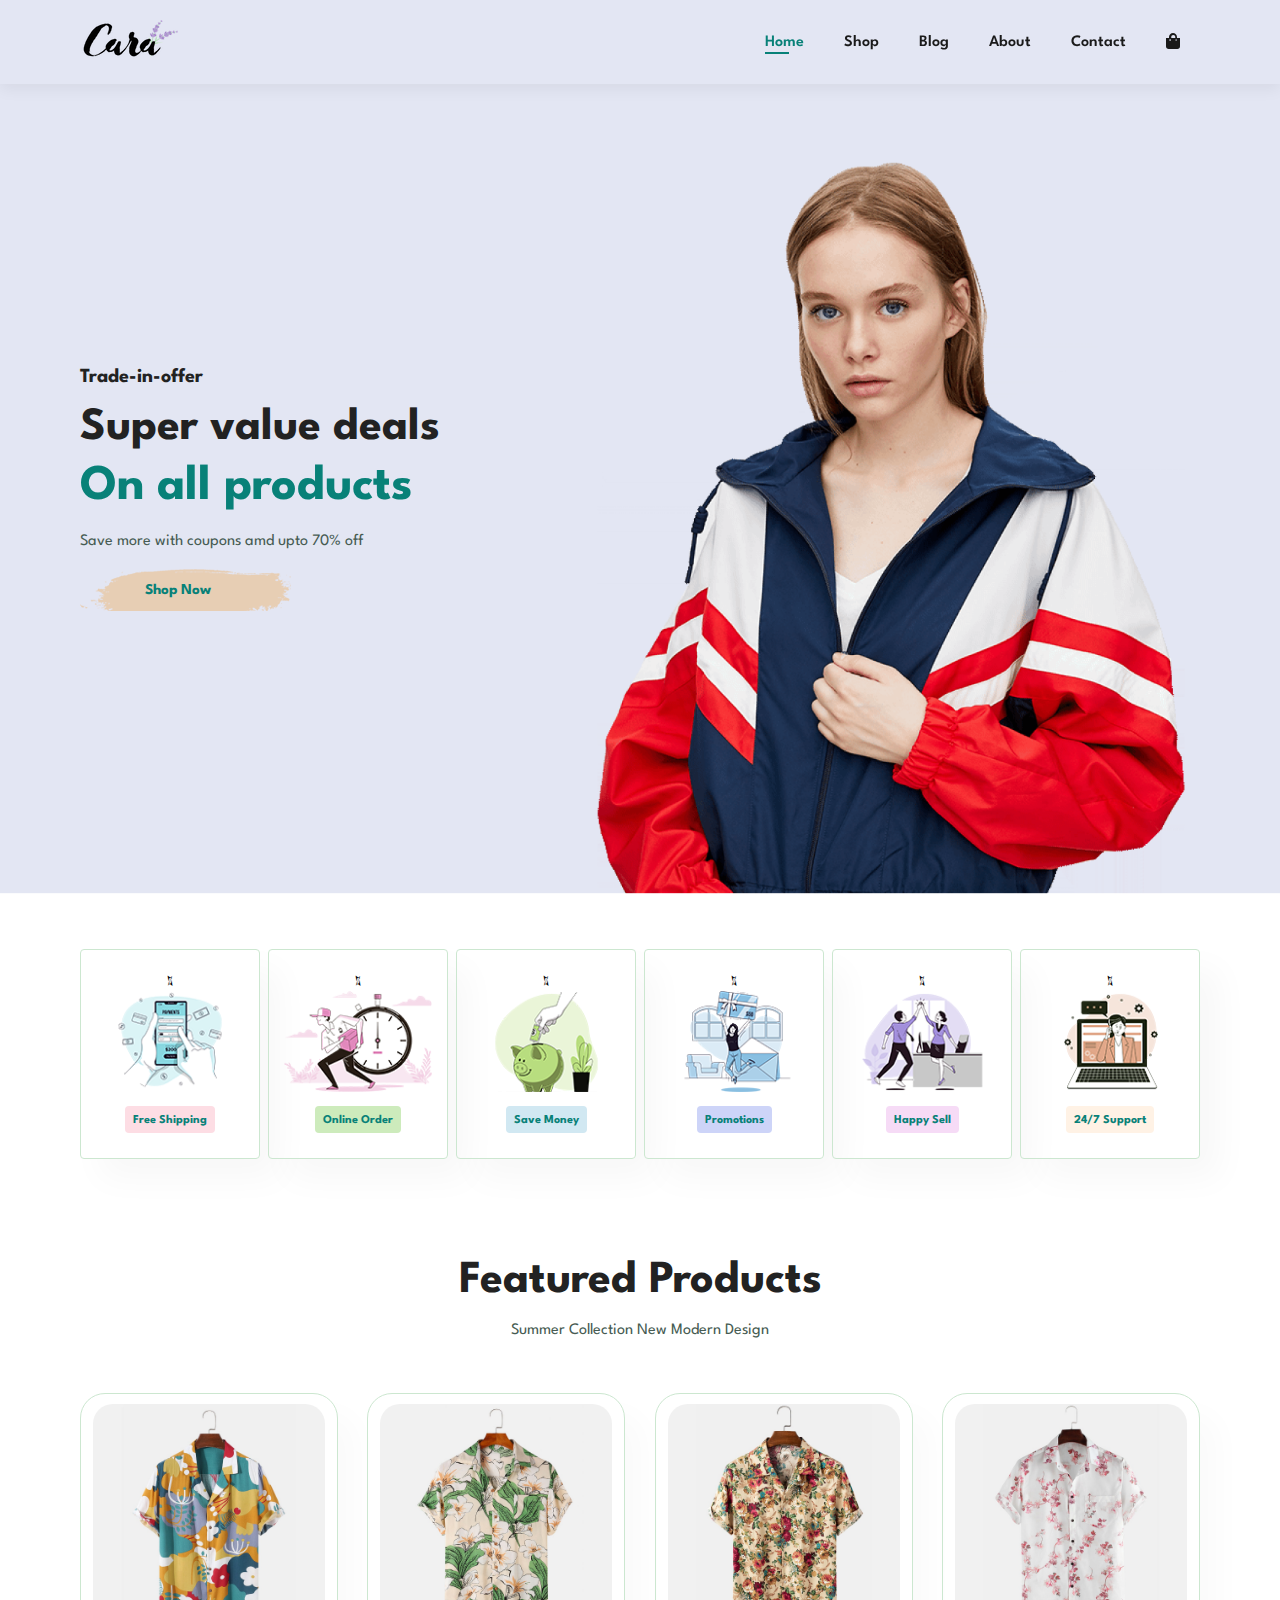
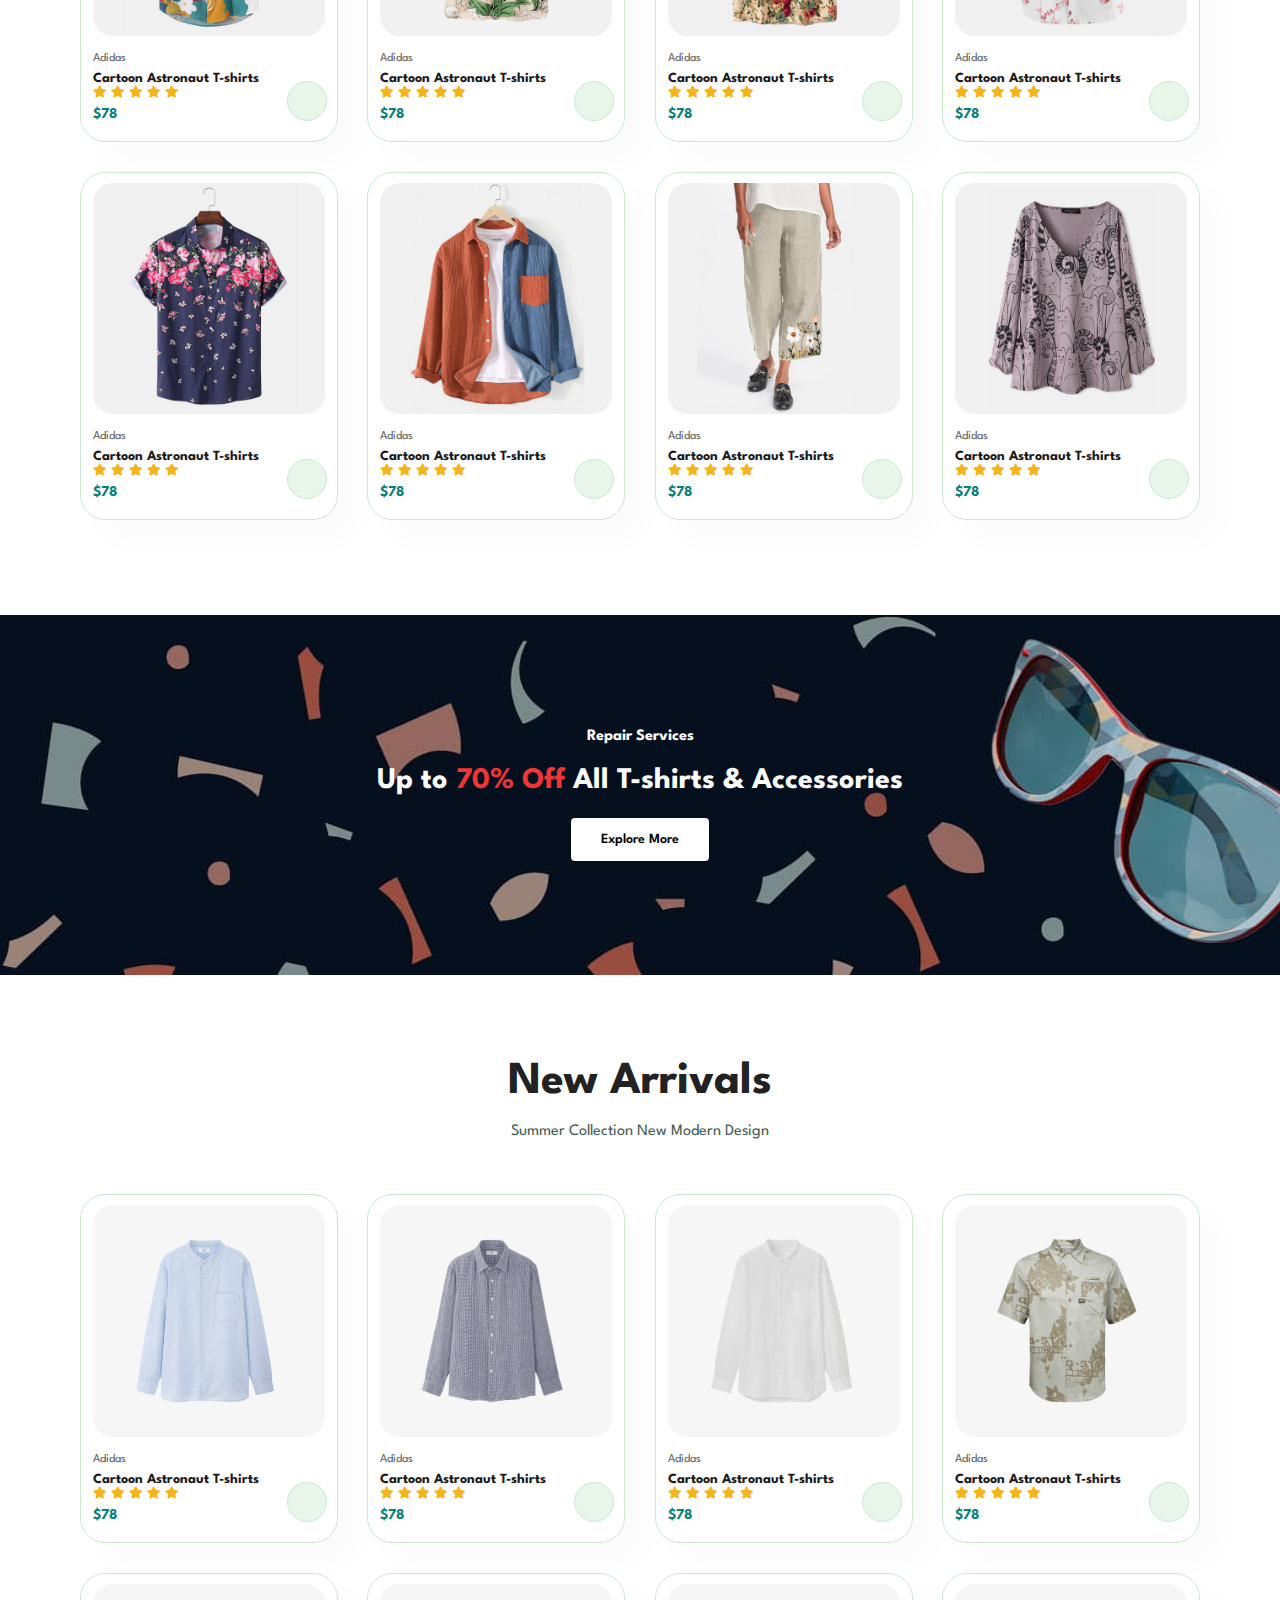
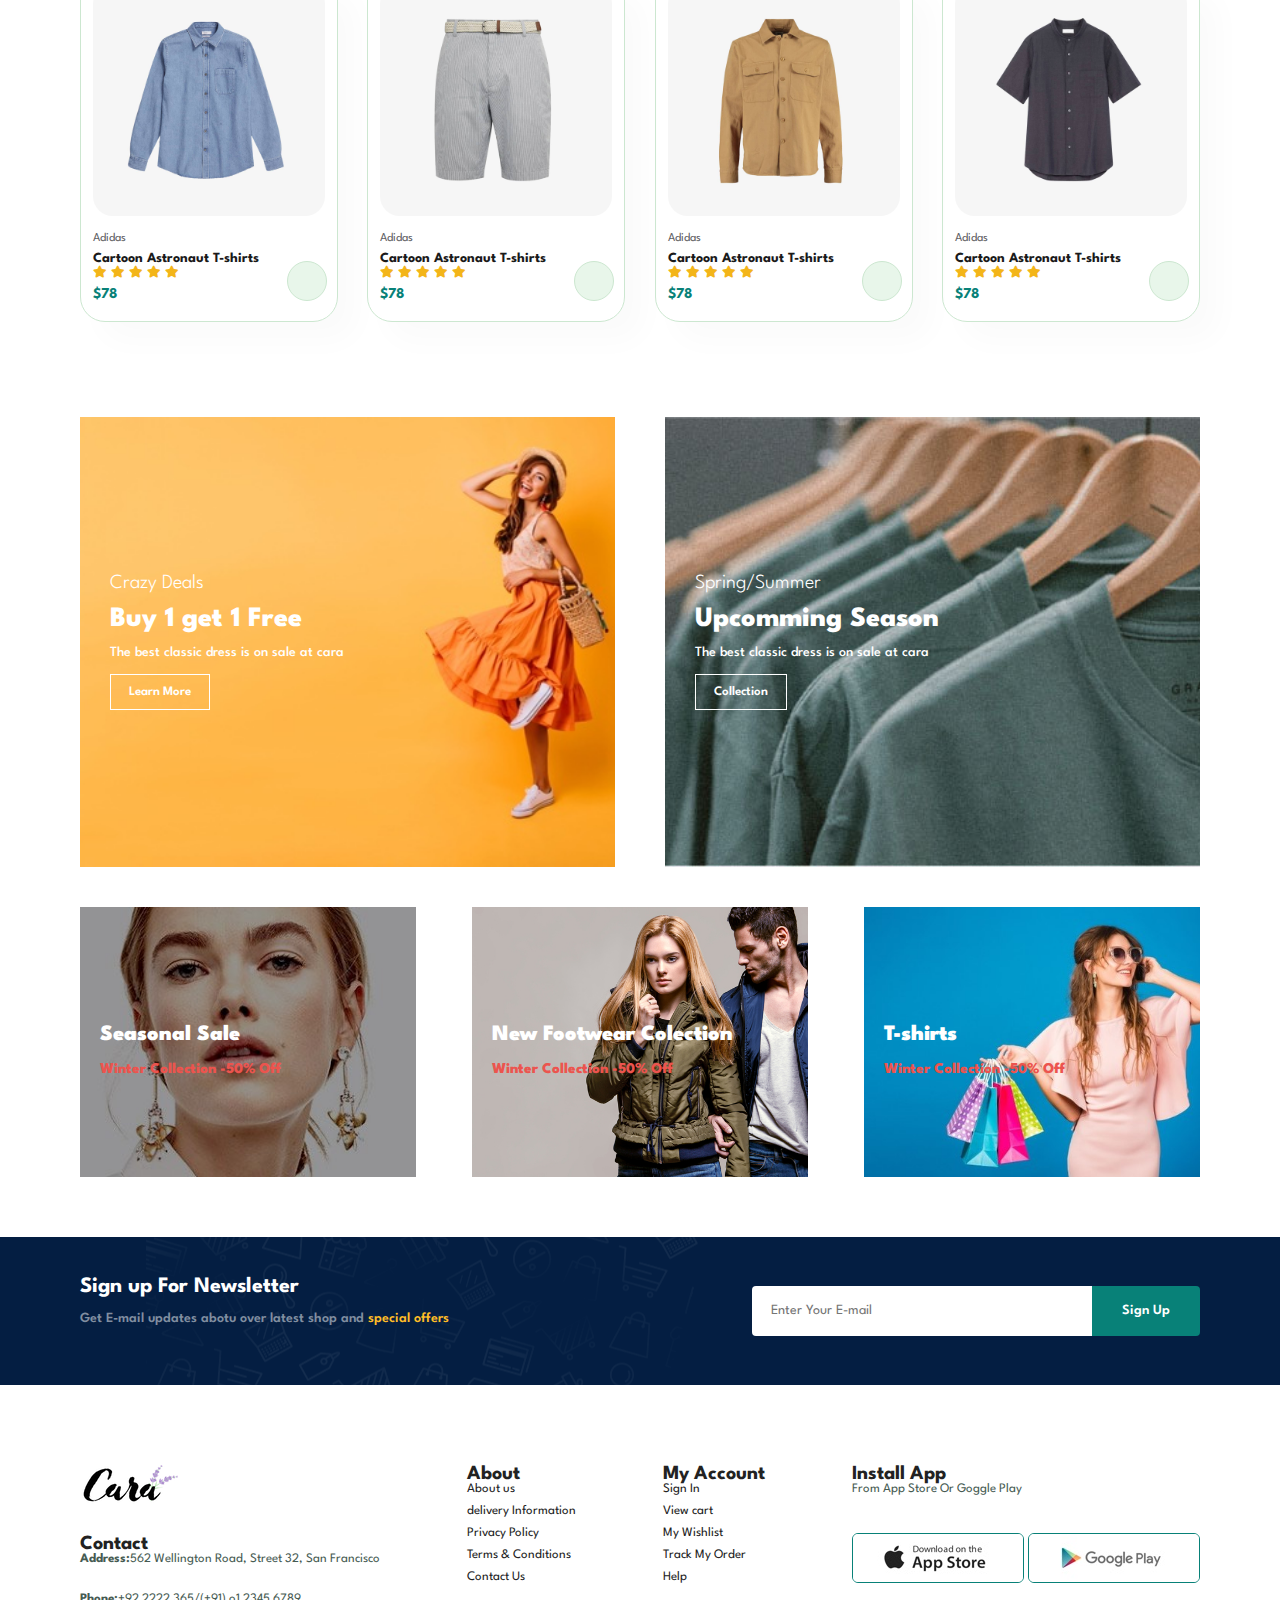
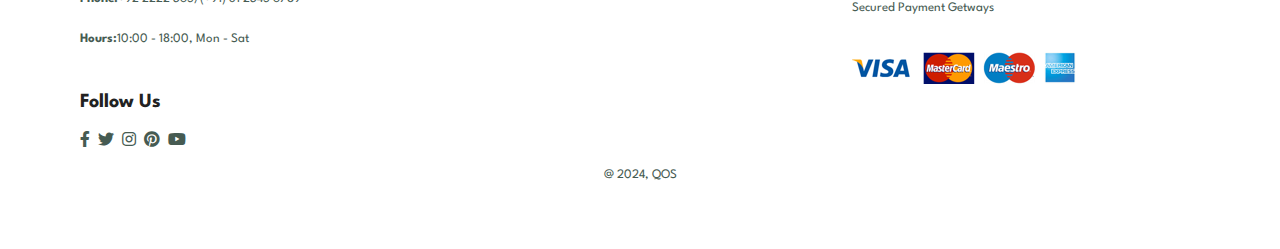
==== commit 62ac5c72: "Update index.html" ====
--- a/index.html
+++ b/index.html
@@ -5,7 +5,7 @@
         <meta charset="UTF-8">
         <meta http-equiv="X-UA-Compatible" content="IE=edge">
         <meta name="viewport" content="width=device-width, initial-scale=1.0">
-        <title>Tech2etc Ecommerce Tutorial</title>
+        <title>Ecommerce Website</title>
         <link rel="stylesheet" href="https://cdnjs.cloudflare.com/ajax/libs/font-awesome/6.5.1/css/all.min.css"/>
         <link rel="stylesheet" href="https://cdnjs.cloudflare.com/ajax/libs/font-awesome/6.5.1/css/all.min.css" integrity="sha512-DTOQO9RWCH3ppGqcWaEA1BIZOC6xxalwEsw9c2QQeAIftl+Vegovlnee1c9QX4TctnWMn13TZye+giMm8e2LwA==" crossorigin="anonymous" referrerpolicy="no-referrer" />
         <link rel="stylesheet" href="https://pro.fontawesome.com/releases/v5.10.0/css/all.css" />
@@ -437,4 +437,4 @@
         <script src="script.js"></script>
     </body>
 
-</html>+</html>
